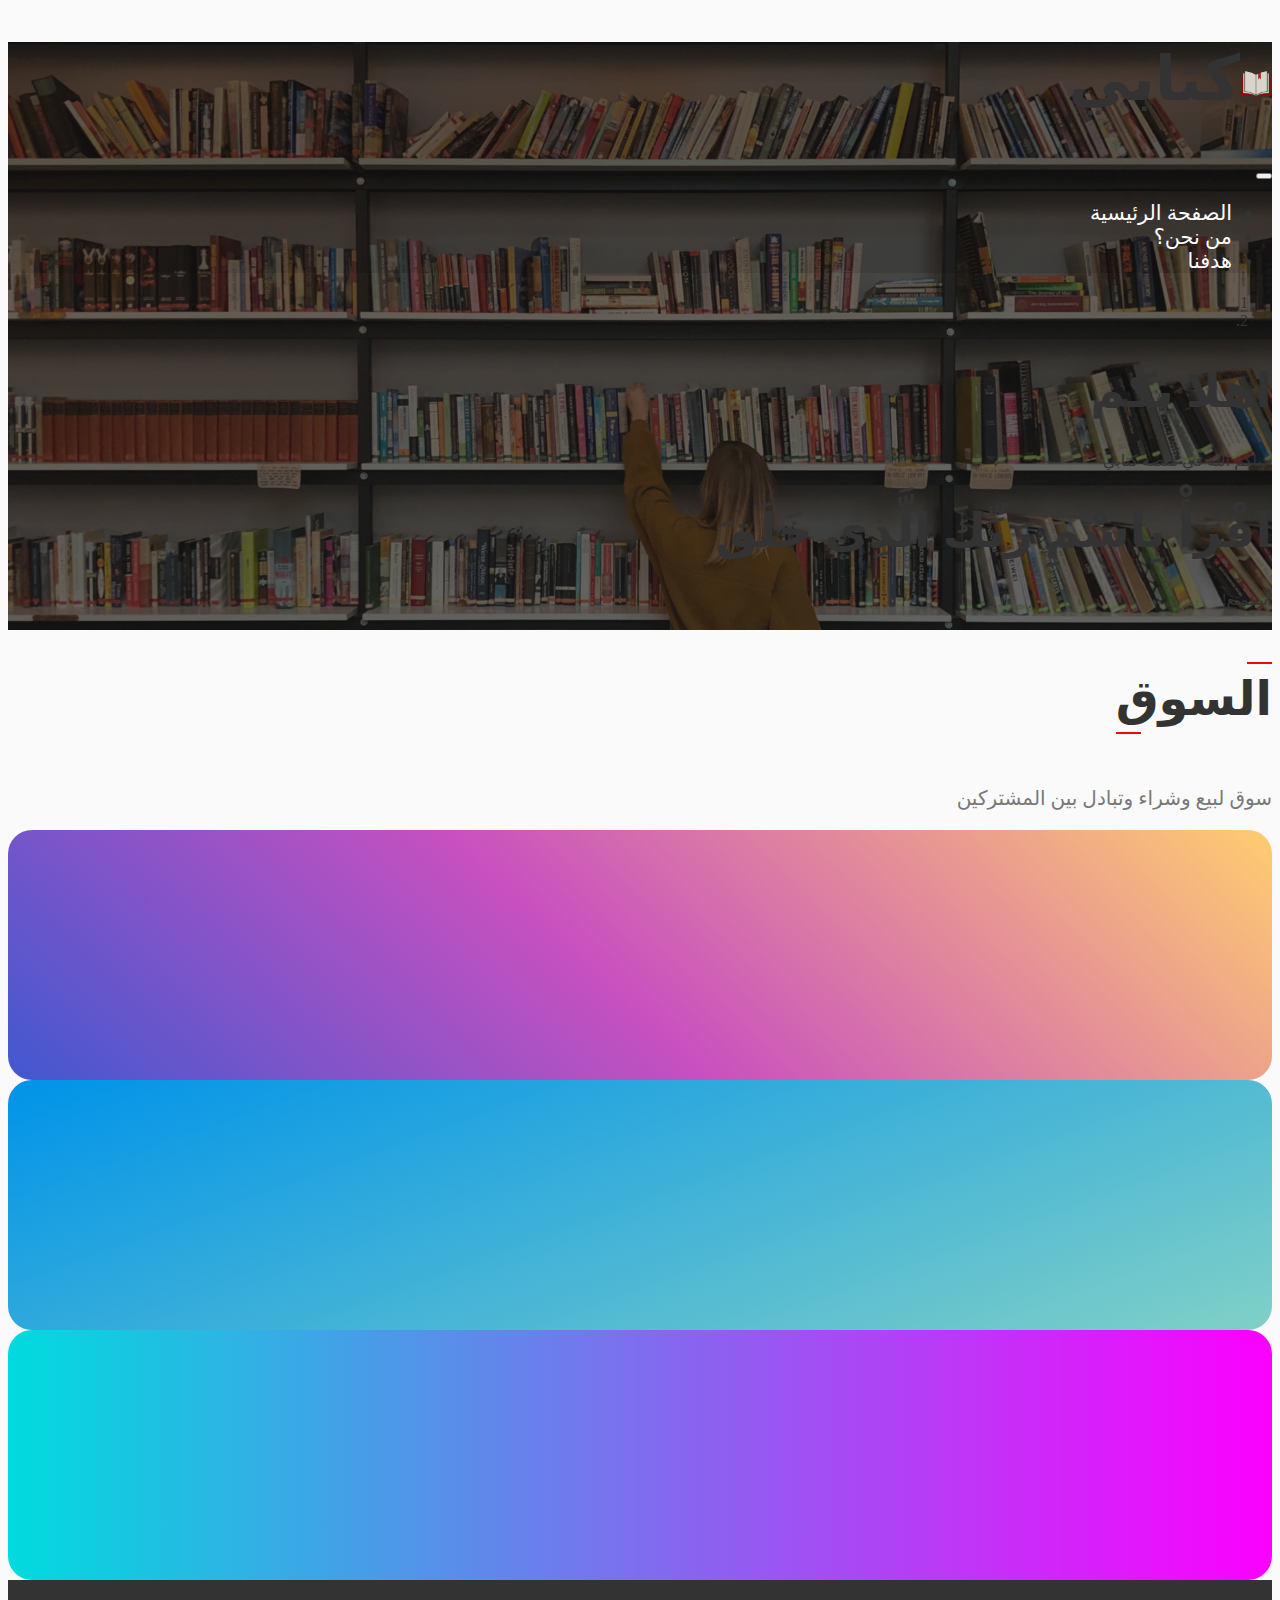
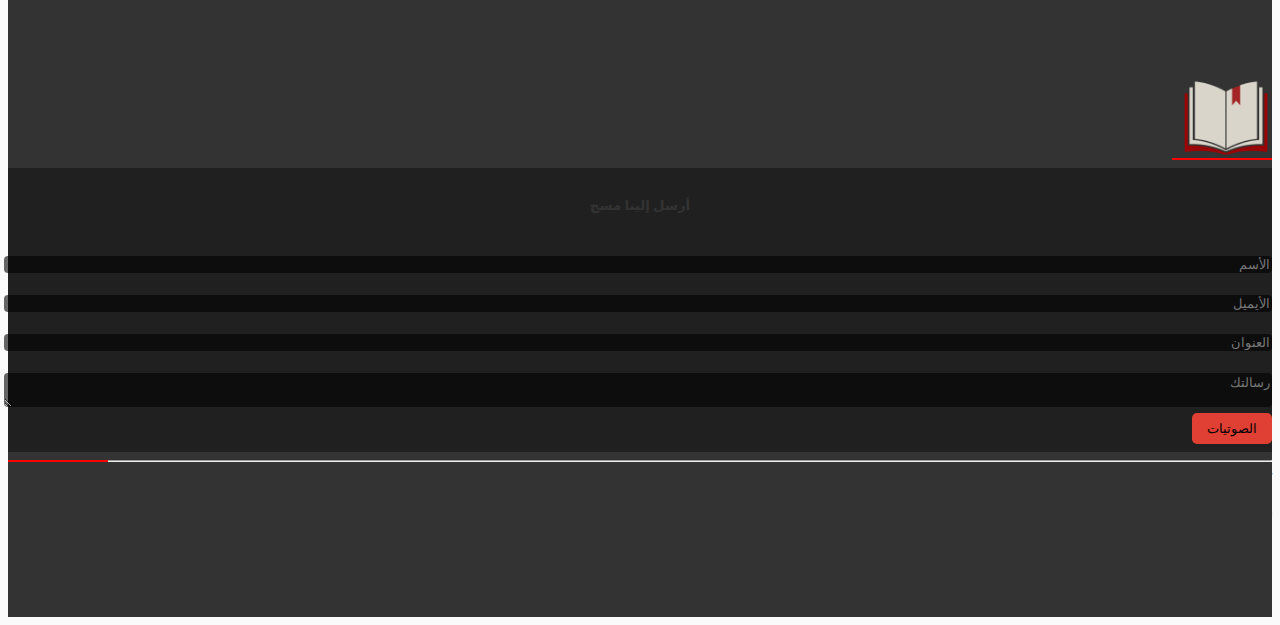
==== store.html @ 580ed6db "projectC100" ====
<!doctype html>
<html lang="ar" dir="rtl">
  <head>
    <!-- meta tags -->
    <meta charset="utf-8">
    <meta name="viewport" content="width=device-width, initial-scale=1, shrink-to-fit=no">
    <meta name="description" content="A simple website that shows you the movies I like.">
    <meta name="author" content="A7md AlShammari">
    <meta property="og:title" content="A7md-Movies">
    <meta property="og:site_name" content="A7md-Movies">
    <meta property="og:description" content="A simple website that shows you the movies I like.">
    <meta property="og:type" content="website">
    <meta property="og:image" content="imgs/logo.png">

    <!-- CSS -->
    <link rel="stylesheet" href="https://cdn.rtlcss.com/bootstrap/v4.2.1/css/bootstrap.min.css" integrity="sha384-vus3nQHTD+5mpDiZ4rkEPlnkcyTP+49BhJ4wJeJunw06ZAp+wzzeBPUXr42fi8If" crossorigin="anonymous">
    <link rel="stylesheet" href="https://cdnjs.cloudflare.com/ajax/libs/animate.css/4.1.1/animate.min.css"/>
    <link rel="stylesheet" href="https://pro.fontawesome.com/releases/v5.10.0/css/all.css" integrity="sha384-AYmEC3Yw5cVb3ZcuHtOA93w35dYTsvhLPVnYs9eStHfGJvOvKxVfELGroGkvsg+p" crossorigin="anonymous"/>
    <link rel="stylesheet" href="style.css">
    <!-- other -->
    <link rel="icon" href="imgs/logo.png.png" />
    <title>كتابي</title>
  </head>
  <body>

    <!-- header -->
    <header>
      <!-- nav -->
      <nav class="navbar navbar-expand-lg navbar-dark py-4">
        <div class="container">
          <h1 class="navbar-brand"> <img class="img-fluid mr-2"  src="imgs/logo.png.png" width="32px" alt="Logo">كتابي</h1>
          <button class="navbar-toggler" type="button" data-toggle="collapse" data-target="#movNav" aria-controls="movNav" aria-expanded="false" aria-label="Toggle navigation">
            <span class="navbar-toggler-icon"></span>
          </button>

           
               
          <div class="collapse navbar-collapse" id="movNav">
            <ul class="navbar-nav ml-auto">
              <li class="nav-item">
                <a class="nav-link mx-2 w-100 " href="index.html">الصفحة الرئيسية</a>
              </li>
              <li class="nav-item">
                <a class="nav-link mx-2 w-100" href="about.html">من نحن؟</a>
              </li>
              <li class="nav-item">
                <a class="nav-link mx-2 w-100" href="about.html">هدفنا</a>
              </li>
            </ul>
          </div>
        </div>
      </nav>

      <!-- slider -->
      <div id="slider" class="carousel slide" data-ride="carousel">
        <div class="container h-100">
          <ol class="carousel-indicators">
            <li data-target="#slider" data-slide-to="0" class="active"></li>
            <li data-target="#slider" data-slide-to="1"></li>
          </ol>
          <div class="carousel-inner text-center text-white  py-5 h-100">
            <div class="carousel-item h-100 active">
              <h1>اهلا بكم</h1>
              <p>حياكم الله في منصة كتابي</p>
            </div>
            <div class="carousel-item h-100">
                <h1>اقْرَأْ بِاسْمِ رَبِّكَ الَّذِي خَلَقَ</h1>
                <p>أستمتع!</p>
              </div>
              </div>
            </div>
          </div>
        </div>
      </header>

      <section>
          <!-- store -->
          <div class="text-center">
            <div class="container-fluid">
              <h1 class="title text-center mt-4">السوق</h1>
              <p class="subtitle"> سوق لبيع وشراء وتبادل بين المشتركين </p>
              <div class="scrolling-wrapper row flex-row flex-nowrap mt-4 pb-4">
                
                <div class="col-5">
                  <div class="card card-block card-1"></div>
                </div>
                <div class="col-5">
                  <div class="card card-block card-2"></div>
                </div>
                <div class="col-5">
                  <div class="card card-block card-3"></div>
                </div>
              </div>
          <!-- footer -->
   <footer class="text-center text-white bg-dark py-5">
    <div class="container">
     <a href="./index.html"> <img src="imgs/logo.png.png" width="92px" alt="Logo"></a>
      <section class="mt-4">
        <!-- instagram -->
        <a href="https://instagram.com/a7mdorma" target="_blank" class="mx-2">
          <i class="fab fa-instagram fa-2x"></i>
        </a> 
        <!-- twitter -->
        <a href="https://twitter.com/shameri2x" target="_blank" class="mx-2">
          <i class="fab fa-twitter fa-2x"></i>
        </a>
        <!-- youtube -->
        <a href="https://www.youtube.com/channel/UCQYAGrCZtb2l0RMV1FHmbqA/featured" target="_blank" class="mx-2">
          <i class="fab fa-youtube fa-2x"></i>
        </a>
      </section>
      <section class="container d-flex justify-content-center msg mt-5">
        <div class="box mb-4 p-2 d-flex flex-column  align-items-center mt-5">
         <h5 style="display: flex; align-items: center; justify-content: center;" >أرسل إلينا مسج</h5> 
          <input type="text" placeholder="الأسم" id="">
          <input type="email"placeholder="الأيميل" id="">
          <input type="text" placeholder="العنوان" id="">
          <textarea type="text" placeholder="رسالتك" id=""></textarea>
          <button class="btn btn-primary filter mt-4" data-class="s">الصوتيات</button>
        </div>
      </section>

      <hr class="border-white my-4">
     كتابي | حقوق النشر والطبع محفوظة &copy;2020
      <br><br>
      Developed with <span style="color: red;"><i class="fas fa-heart"></i></span> By Ahmed AlShammari 4 <a href="http://app.code.kw/" target="_blank">code.kw</a> 
    </div>
  </footer>

    <!-- JavaScript -->
    <script src="https://code.jquery.com/jquery-3.3.1.slim.min.js" integrity="sha384-q8i/X+965DzO0rT7abK41JStQIAqVgRVzpbzo5smXKp4YfRvH+8abtTE1Pi6jizo" crossorigin="anonymous"></script>
<script src="https://cdnjs.cloudflare.com/ajax/libs/popper.js/1.14.6/umd/popper.min.js" integrity="sha384-ZMP7rVo3mIykV+2+9J3UJ46jBk0WLaUAdn689aCwoqbBJiSnjAK/l8WvCWPIPm49" crossorigin="anonymous"></script>
<script src="https://cdn.rtlcss.com/bootstrap/v4.2.1/js/bootstrap.min.js" integrity="sha384-a9xOd0rz8w0J8zqj1qJic7GPFfyMfoiuDjC9rqXlVOcGO/dmRqzMn34gZYDTel8k" crossorigin="anonymous"></script>
    <script src="/script.js"></script>
  </body>
</html>
---- style.css ----
/* basics */
body {background-color: #fafafa; color: #333; font-family: Georgia, 'Times New Roman', Times, serif,'system-ui';}
a {color: inherit !important; text-decoration: none !important;}
a:hover{color: red !important;}
.bg-dark {background-color: #333 !important;}
.bg-none {background-color: transparent !important;}

.btn-primary {
    background: #e03f34 !important;
    border: none;
    border-color: rgba(255, 0, 0, 0) !important;
    outline: none !important;
    width: auto !important;
    border-radius: 5px;
    width: 6em !important;
    padding: 8px;
  }
.btn-primary:hover {background-color: #d44b42 !important;}
.btn-primary:active,.btn-primary:focus {box-shadow: 0 0 0 .2rem rgba(212, 75, 66, 0.5) !important;}

.title {
    display: inline-block;
    position: relative;
    padding:8px 0 ;
}
.title::before,.title::after {
    content: "";
    display: block;
    position: absolute;
    border-bottom: 2px solid red;
    width: 25px;
}
.title::before {top: 0; right: 0;}
.title::after {bottom: 0; left: 0;}


.news, .movies, footer, .newsletter {
    padding: 92px 0 !important;
}

/* header section */
header {
    background-image: url(./imgs/Landing+Header.png);
    background-position: top;
    background-size: cover;
    min-height: 35vh;
}

/* nav */
nav {
    background-color: rgba(0,0,0,0.1);
    font-size: 1.3rem;
}
.btn-danger{
    border-radius: 20px;
    margin-top: 5px;
}
.search{
    border-radius: 20px;
}

.nav-link {color: white !important}

/* movies */

.movies-hover {
    background-color: rgba(0,0,0,0.8);
    color: white;
    opacity: 0;
    transition: opacity 0.5s;
}
.movies-hover:hover { opacity: 0.8; }

/* newsletter section */
.newsletter {
    background-image: url(./imgs/headerbook.jpg);
    background-position: center;
    background-size: cover;
    background-attachment: fixed;
}
.roundimg{
    height: 92px;
}
.msg{
    background-color: rgba(28, 27, 27, 0.802);
    position: relative;
    padding: 8px 0;

}
.msg::before,.msg::after{
    content: "";
    width: 25px;
    position: absolute;
    border-bottom: 2px solid red;
    width: 100px;
}
.msg::before{
    top: -10px;
    right: 0;
}
.msg::after{
    bottom:-10px ;
    left: 0;
}
.box input,textarea{
    color: white;
    border: 0 black !important;
    border-radius: 4px;
    margin-top: 20px !important;
    width: 100%;
    margin-bottom: 2px !important;
    background-color: rgba(0, 0, 0, 0.597);
}
.scrolling-wrapper{
	overflow-x: auto;
}

h1{
	font-weight: 800;
	font-size: 3em;
}

.subtitle{
	font-size: 1.25em;
	opacity: 0.65;
}

.card-block{
	height: 250px;
	background-color: #fff;
	border: none;
	background-position: center;
	background-size: cover;
	transition: all 0.2s ease-in-out !important;
	border-radius: 24px;
	&:hover{
		transform: translateY(-5px);
		box-shadow: none;
	}
}

.card-1{
	background-color: #4158D0;
background-image: linear-gradient(43deg, #4158D0 0%, #C850C0 46%, #FFCC70 100%);
}

.card-2{
	background-color: #0093E9;
background-image: linear-gradient(160deg, #0093E9 0%, #80D0C7 100%);
}

.card-3{
	background-color: #00DBDE;
background-image: linear-gradient(90deg, #00DBDE 0%, #FC00FF 100%);
}

.card-4{
	background-color: #FBAB7E;
background-image: linear-gradient(62deg, #FBAB7E 0%, #F7CE68 100%);
}
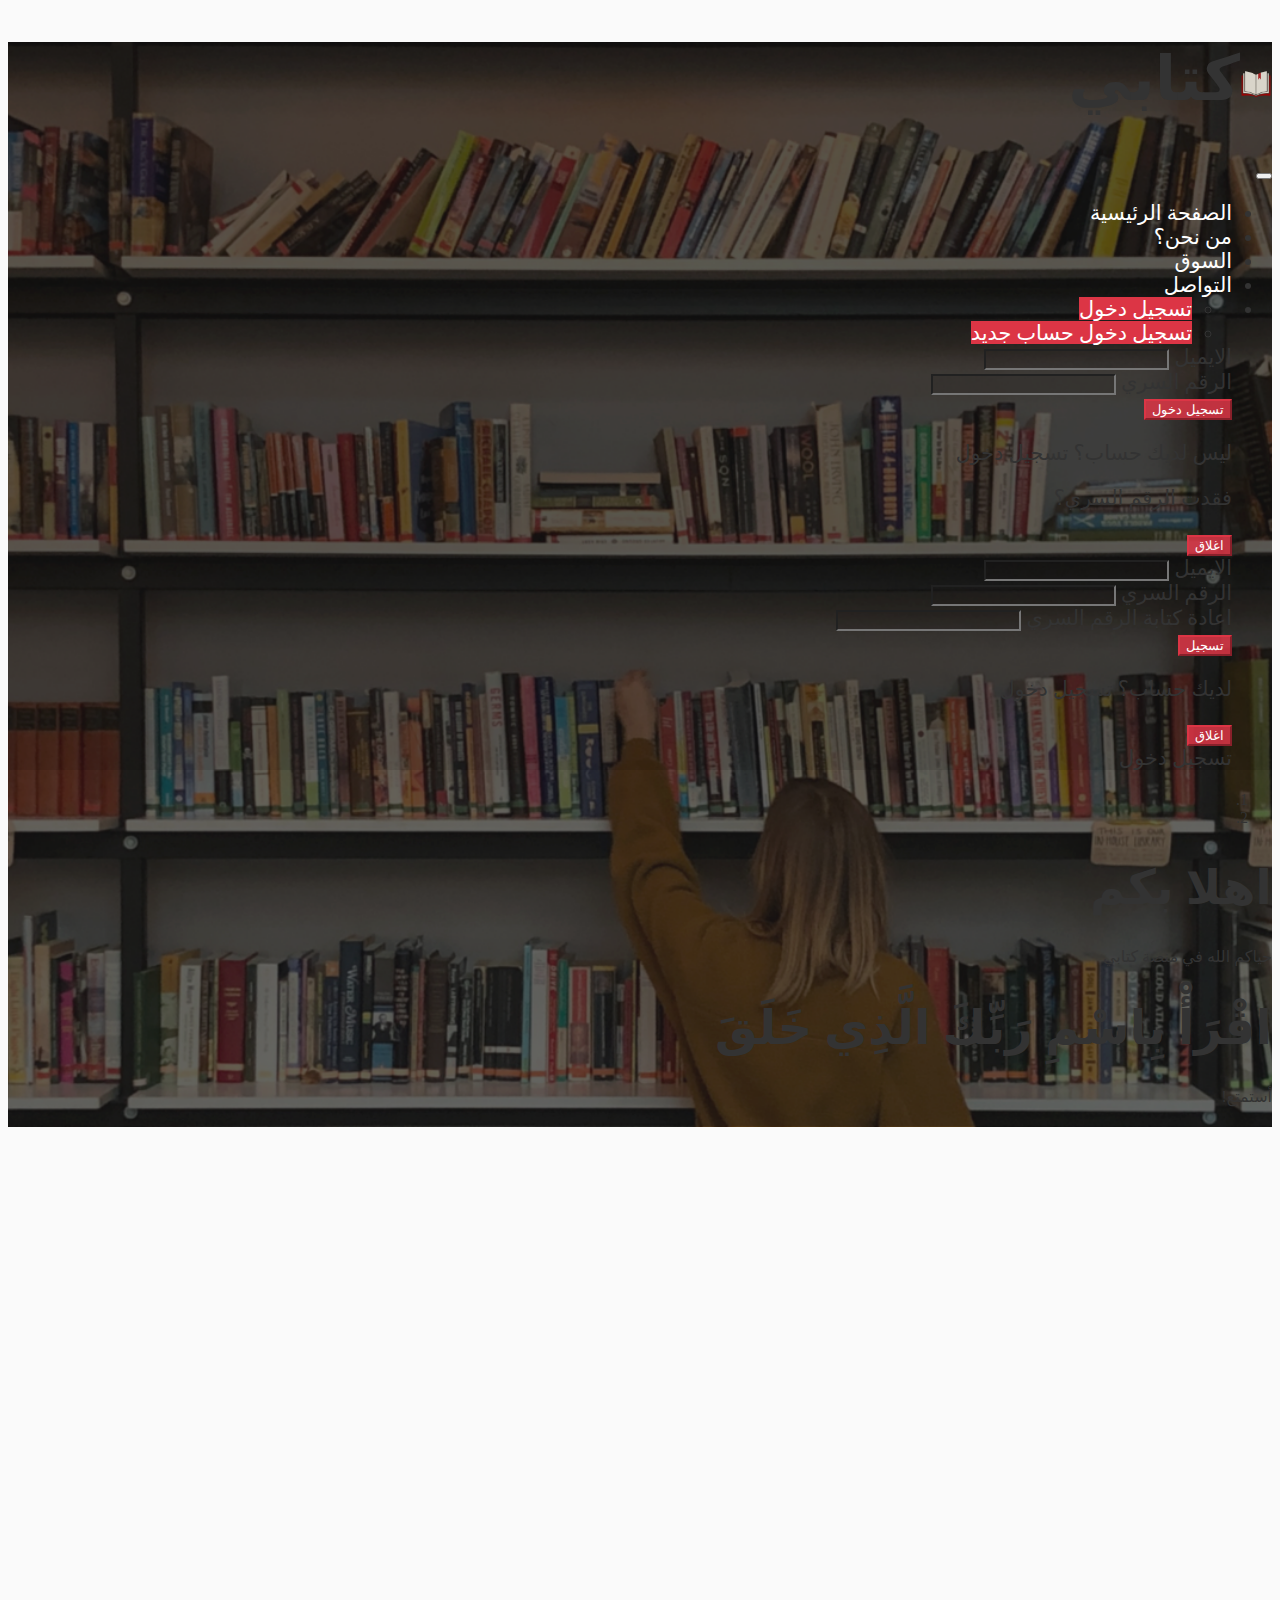
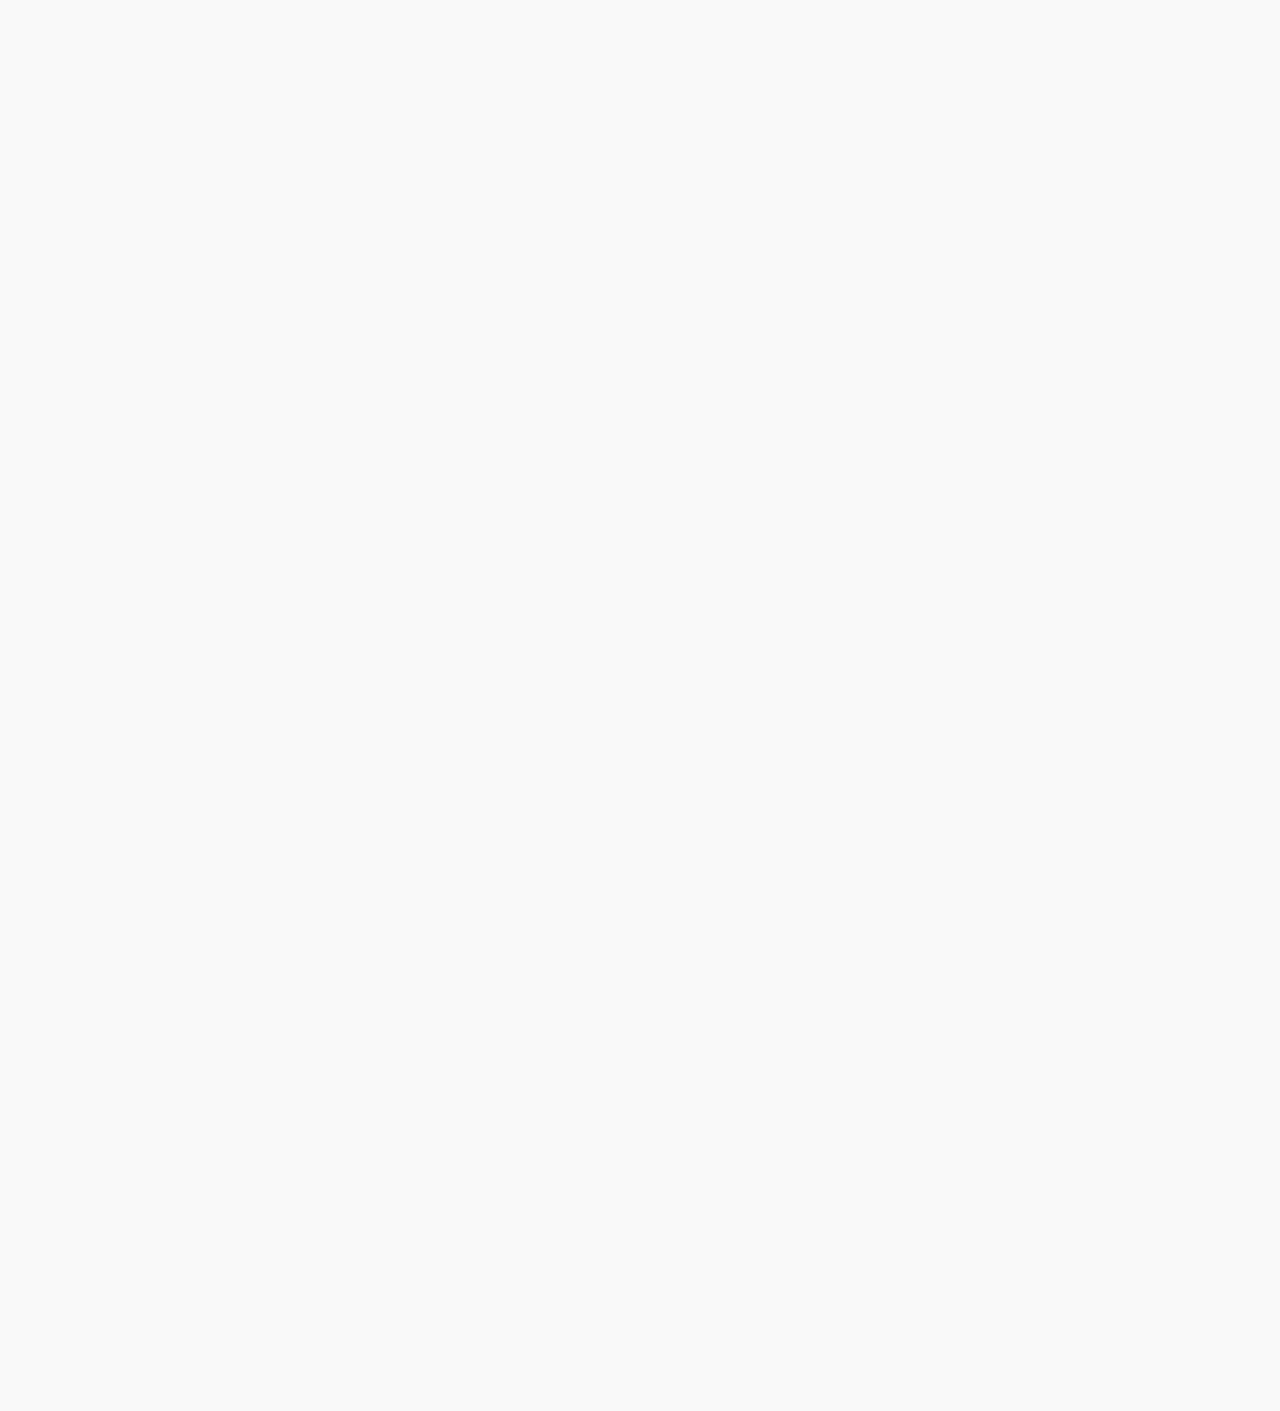
==== commit 6cea190a: "done" ====
--- a/store.html
+++ b/store.html
@@ -4,11 +4,11 @@
     <!-- meta tags -->
     <meta charset="utf-8">
     <meta name="viewport" content="width=device-width, initial-scale=1, shrink-to-fit=no">
-    <meta name="description" content="A simple website that shows you the movies I like.">
-    <meta name="author" content="A7md AlShammari">
-    <meta property="og:title" content="A7md-Movies">
-    <meta property="og:site_name" content="A7md-Movies">
-    <meta property="og:description" content="A simple website that shows you the movies I like.">
+    <meta name="description" content="مصة قرائية للقراء">
+    <meta name="author" content="أحمد الشمري">
+    <meta property="og:title" content="كتابي">
+    <meta property="og:site_name" content="كتابي">
+    <meta property="og:description" content="موقع بسيط للقراء">
     <meta property="og:type" content="website">
     <meta property="og:image" content="imgs/logo.png">
 
@@ -16,9 +16,8 @@
     <link rel="stylesheet" href="https://cdn.rtlcss.com/bootstrap/v4.2.1/css/bootstrap.min.css" integrity="sha384-vus3nQHTD+5mpDiZ4rkEPlnkcyTP+49BhJ4wJeJunw06ZAp+wzzeBPUXr42fi8If" crossorigin="anonymous">
     <link rel="stylesheet" href="https://cdnjs.cloudflare.com/ajax/libs/animate.css/4.1.1/animate.min.css"/>
     <link rel="stylesheet" href="https://pro.fontawesome.com/releases/v5.10.0/css/all.css" integrity="sha384-AYmEC3Yw5cVb3ZcuHtOA93w35dYTsvhLPVnYs9eStHfGJvOvKxVfELGroGkvsg+p" crossorigin="anonymous"/>
-    <link rel="stylesheet" href="style.css">
-    <!-- other -->
-    <link rel="icon" href="imgs/logo.png.png" />
+    <link href="https://unpkg.com/aos@2.3.1/dist/aos.css" rel="stylesheet">
+    <link rel="stylesheet" href="./style.css" />
     <title>كتابي</title>
   </head>
   <body>
@@ -41,11 +40,125 @@
                 <a class="nav-link mx-2 w-100 " href="index.html">الصفحة الرئيسية</a>
               </li>
               <li class="nav-item">
-                <a class="nav-link mx-2 w-100" href="about.html">من نحن؟</a>
-              </li>
-              <li class="nav-item">
-                <a class="nav-link mx-2 w-100" href="about.html">هدفنا</a>
-              </li>
+                <a class="nav-link mx-2 w-100" href="howUS.html">من نحن؟</a>
+              </li>
+              <li class="nav-item">
+                <a class="nav-link mx-2 w-100" href="store.html">السوق </a>
+              </li>
+              <li class="nav-item">
+                <a class="nav-link mx-2 w-100" href="contact.html">التواصل</a>
+              </li>
+              <li class="nav-item">
+                <!--Modal: Login / Register Form-->
+  <div class="modal fade" id="modalLRForm" tabindex="-1" role="dialog" aria-labelledby="myModalLabel" aria-hidden="true">
+    <div class="modal-dialog cascading-modal" role="document">
+      <!--Content-->
+      <div class="modal-content">
+  
+        <!--Modal cascading tabs-->
+        <div class="modal-c-tabs pt-1 pb-1 ">
+  
+          <!-- Nav tabs -->
+          <ul class="nav nav-tabs md-tabs tabs-2 light-blue darken-3 d-flex justify-content-center" role="tablist">
+            <li class="nav-item pr-1 ">
+              <a class="nav-link active bg-dark login light-blue text-black" data-toggle="tab" href="#panel7" role="tab"><i class="fas fa-user mr-1"></i>
+                تسجيل دخول</a>
+            </li>
+            <li class="nav-item">
+              <a class="nav-link bg-dark login text-black" data-toggle="tab" href="#panel8" role="tab"><i class="fas fa-user-plus mr-1"></i>
+                تسجيل دخول حساب جديد</a>
+            </li>
+          </ul>
+  
+          <!-- Tab panels -->
+          <div class="tab-content">
+            <!--Panel 7-->
+            <div class="tab-pane fade in show active" id="panel7" role="tabpanel">
+  
+              <!--Body-->
+              <div class="modal-body mb-1">
+                <div class="md-form form-sm mb-5">
+                  <i class="fas fa-envelope prefix"></i>
+                  <label data-error="wrong" data-success="right" for="modalLRInput10">الايميل</label>
+                  <input type="email" id="modalLRInput10" class="form-control form-control-sm validate">
+                </div>
+  
+                <div class="md-form form-sm mb-4">
+                  <i class="fas fa-lock prefix"></i>
+                  <label data-error="wrong" data-success="right" for="modalLRInput11">الرقم السري</label>
+                  <input type="password" id="modalLRInput11" class="form-control form-control-sm validate">
+                </div>
+                <div class="text-center mt-2">
+                  <button class="btn btn-info">تسجيل دخول <i class="fas fa-sign-in ml-1"></i></button>
+                </div>
+              </div>
+              <!--Footer-->
+              <div class="modal-footer">
+                <div class="options text-center text-md-right mt-1">
+                  <p>ليس لديك حساب؟ <a href="#" class="blue-text">تسجيل دخول</a></p>
+                  <p>فقدت <a href="#" class="blue-text">الرقم السري؟</a></p>
+                </div>
+                <button type="button" class="btn btn-outline-info waves-effect mr-auto" data-dismiss="modal">اغلاق</button>
+              </div>
+  
+            </div>
+            <!--/.Panel 7-->
+  
+            <!--Panel 8-->
+            <div class="tab-pane fade" id="panel8" role="tabpanel">
+  
+              <!--Body-->
+              <div class="modal-body">
+                <div class="md-form form-sm mb-5">
+                  <i class="fas fa-envelope prefix"></i>
+                  <label data-error="wrong" data-success="right" for="modalLRInput12">الايميل</label>
+                  <input type="email" id="modalLRInput12" class="form-control form-control-sm validate">
+                </div>
+  
+                <div class="md-form form-sm mb-5">
+                  <i class="fas fa-lock prefix"></i>
+                  <label data-error="wrong" data-success="right" for="modalLRInput13">الرقم السري</label>
+                  <input type="password" id="modalLRInput13" class="form-control form-control-sm validate">
+                </div>
+  
+                <div class="md-form form-sm mb-4">
+                  <i class="fas fa-lock prefix"></i>
+                  <label data-error="wrong" data-success="right" for="modalLRInput14">اعادة كتابة الرقم السري</label>
+                  <input type="password" id="modalLRInput14" class="form-control form-control-sm validate">
+                </div>
+  
+                <div class="text-center form-sm mt-2">
+                  <button class="btn btn-info">تسجيل <i class="fas fa-sign-in ml-1"></i></button>
+                </div>
+  
+              </div>
+              <!--Footer-->
+              <div class="modal-footer">
+                <div class="options text-right">
+                  <p class="pt-1">لديك حساب؟ <a href="#" class="">تسجيل دخول</a></p>
+                </div>
+                <button type="button" class="btn btn-outline-info waves-effect ml-auto" data-dismiss="modal">اغلاق</button>
+              </div>
+            </div>
+            <!--/.Panel 8-->
+          </div>
+  
+        </div>
+      </div>
+      <!--/.Content-->
+    </div>
+  </div>
+  <!--Modal: Login / Register Form-->
+  
+  <div class="">
+    <a href="" class="btn btn-danger btn-rounded text-white" data-toggle="modal" data-target="#modalLRForm">تسجيل دخول</a>
+  </div>
+                </li>
+              </ul>
+            </div>
+          </div>
+        </nav>
+  
             </ul>
           </div>
         </div>
@@ -75,11 +188,13 @@
 
       <section>
           <!-- store -->
-          <div class="text-center">
+          <div data-aos="fade-up"
+          data-aos-duration="3000" class="text-center">
             <div class="container-fluid">
-              <h1 class="title text-center mt-4">السوق</h1>
+              <h1 class="title text-center mt-5 mb-4">السوق</h1>
               <p class="subtitle"> سوق لبيع وشراء وتبادل بين المشتركين </p>
-              <div class="scrolling-wrapper row flex-row flex-nowrap mt-4 pb-4">
+              <div data-aos="fade-up"
+              data-aos-duration="3000" class="scrolling-wrapper row flex-row flex-nowrap mt-4 pb-4">
                 
                 <div class="col-5">
                   <div class="card card-block card-1"></div>
@@ -90,6 +205,16 @@
                 <div class="col-5">
                   <div class="card card-block card-3"></div>
                 </div>
+              </div>
+
+              <div data-aos="fade-up"
+              data-aos-duration="3000" class="container mt-5 mb-5">
+                <div class="text-center">
+                <h1 class="title text-center mt-4 mb-5">منصة مشاركة ونشر معلومات</h1>
+                <div class=" text-center">
+                  <textarea placeholder="الرسالة" class="talk text-white"></textarea>
+                </div>
+              </div>
               </div>
           <!-- footer -->
    <footer class="text-center text-white bg-dark py-5">
@@ -129,8 +254,9 @@
 
     <!-- JavaScript -->
     <script src="https://code.jquery.com/jquery-3.3.1.slim.min.js" integrity="sha384-q8i/X+965DzO0rT7abK41JStQIAqVgRVzpbzo5smXKp4YfRvH+8abtTE1Pi6jizo" crossorigin="anonymous"></script>
-<script src="https://cdnjs.cloudflare.com/ajax/libs/popper.js/1.14.6/umd/popper.min.js" integrity="sha384-ZMP7rVo3mIykV+2+9J3UJ46jBk0WLaUAdn689aCwoqbBJiSnjAK/l8WvCWPIPm49" crossorigin="anonymous"></script>
-<script src="https://cdn.rtlcss.com/bootstrap/v4.2.1/js/bootstrap.min.js" integrity="sha384-a9xOd0rz8w0J8zqj1qJic7GPFfyMfoiuDjC9rqXlVOcGO/dmRqzMn34gZYDTel8k" crossorigin="anonymous"></script>
+    <script src="https://cdnjs.cloudflare.com/ajax/libs/popper.js/1.14.6/umd/popper.min.js" integrity="sha384-ZMP7rVo3mIykV+2+9J3UJ46jBk0WLaUAdn689aCwoqbBJiSnjAK/l8WvCWPIPm49" crossorigin="anonymous"></script>
+    <script src="https://cdn.rtlcss.com/bootstrap/v4.2.1/js/bootstrap.min.js" integrity="sha384-a9xOd0rz8w0J8zqj1qJic7GPFfyMfoiuDjC9rqXlVOcGO/dmRqzMn34gZYDTel8k" crossorigin="anonymous"></script>
+    <script src="https://unpkg.com/aos@2.3.1/dist/aos.js"></script>
     <script src="/script.js"></script>
   </body>
 </html>
--- a/style.css
+++ b/style.css
@@ -4,6 +4,7 @@
 a:hover{color: red !important;}
 .bg-dark {background-color: #333 !important;}
 .bg-none {background-color: transparent !important;}
+.navbar a:hover{color: white !important;}
 
 .btn-primary {
     background: #e03f34 !important;
@@ -55,11 +56,28 @@
     border-radius: 20px;
     margin-top: 5px;
 }
-.search{
-    border-radius: 20px;
+.login{
+    background-color: #dc3545 !important;
+    border-color: #dc3545 !important;
 }
-
+a.bg-dark:focus, a.bg-dark:hover, button.bg-dark:focus, button.bg-dark:hover {
+    background-color: #dc3546db !important;
+    border-color: #dc3545 !important;
+}
+.btn-info {
+    color: #fff;
+    border-color: #dc3545 !important;
+    background-color: #dc3546db !important;
+}
+.btn-outline-info {
+    color: white !important;
+    background-color: #dc3546db !important;
+    border-color: #dc3545 !important;
+}
 .nav-link {color: white !important}
+.btn-info.focus, .btn-info:focus {
+    box-shadow: rgba(0, 0, 0, 0.5) 0px 0px 0px 0.2rem;
+}
 
 /* movies */
 
@@ -109,7 +127,7 @@
     margin-top: 20px !important;
     width: 100%;
     margin-bottom: 2px !important;
-    background-color: rgba(0, 0, 0, 0.597);
+    background-color: rgba(0, 0, 0, 0.597) !important;
 }
 .scrolling-wrapper{
 	overflow-x: auto;
@@ -133,30 +151,28 @@
 	background-size: cover;
 	transition: all 0.2s ease-in-out !important;
 	border-radius: 24px;
-	&:hover{
-		transform: translateY(-5px);
-		box-shadow: none;
-	}
+	transform: translateY(-5px);
+	box-shadow: none;
 }
 
 .card-1{
-	background-color: #4158D0;
-background-image: linear-gradient(43deg, #4158D0 0%, #C850C0 46%, #FFCC70 100%);
+    background-image:url(./imgs/codebook.jpg);
 }
 
 .card-2{
-	background-color: #0093E9;
-background-image: linear-gradient(160deg, #0093E9 0%, #80D0C7 100%);
+    background-image:url(./imgs/codebook.jpg);
 }
 
 .card-3{
-	background-color: #00DBDE;
-background-image: linear-gradient(90deg, #00DBDE 0%, #FC00FF 100%);
+    background-image:url(./imgs/codebook.jpg);
 }
 
 .card-4{
-	background-color: #FBAB7E;
-background-image: linear-gradient(62deg, #FBAB7E 0%, #F7CE68 100%);
+	background-image:url(./imgs/codebook.jpg);
+}
+.talk,input,textarea{
+    color: rgb(0, 0, 0);
+    background-color: rgba(31, 28, 28, 0.22);
 }
 
 
